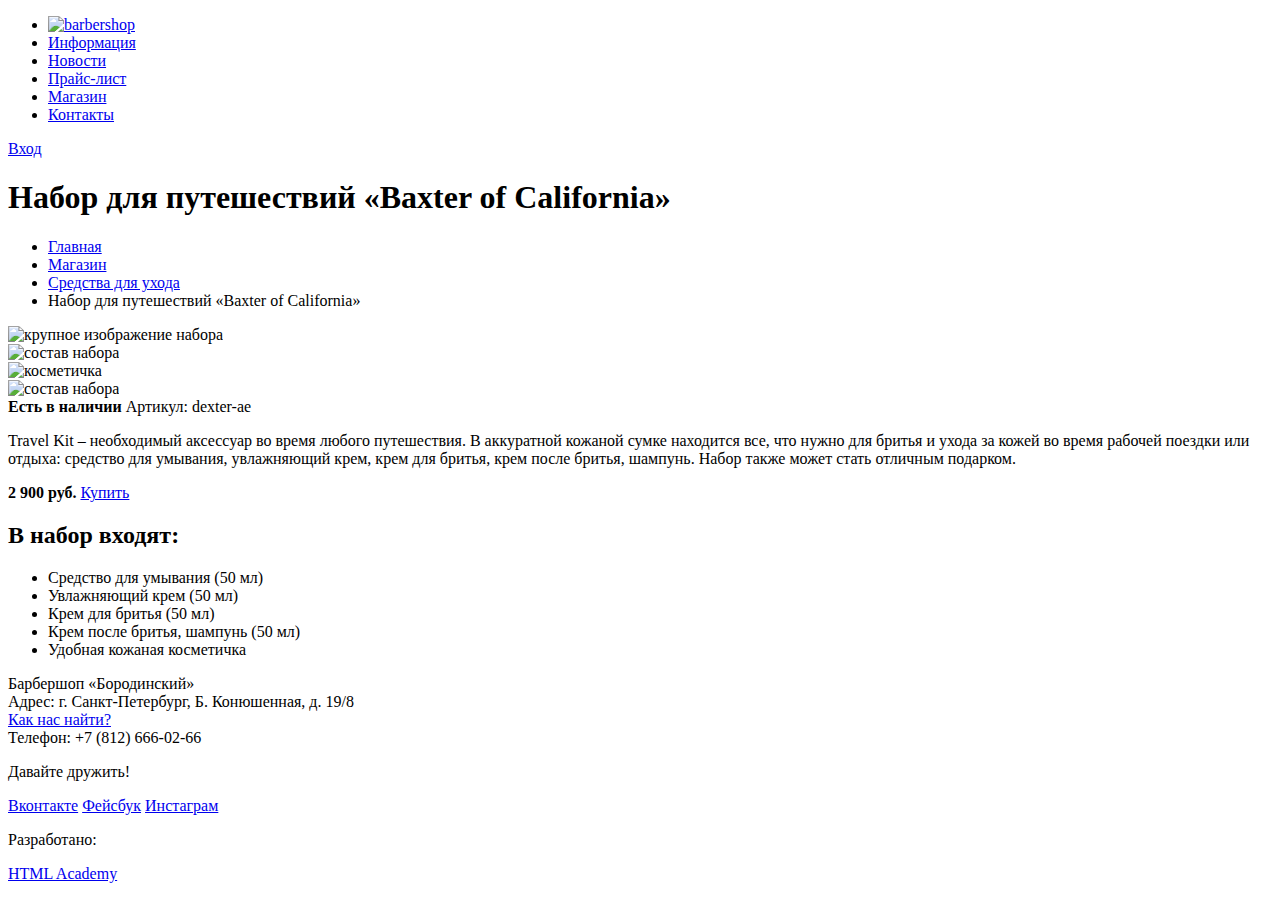
==== catalog-item.html @ d7a03f6c "разметила index, каталог и страницу товара" ====
<!DOCTYPE html>
  <html lang="ru">
    <head>
      <meta charset="utf-8">
      <title>Барбершоп «Бородинский» - Каталог</title>
    </head>
  <body>
    <header class="main-header">
      <div class="container">
        <nav class="main-navigation">
          <ul>
            <li>
              <a class="secondary-logo" href="index.html"><img src="http://placehold.it/111x24" alt="barbershop"></a>
            </li>
            <li>
              <a href="#">Информация</a>
            </li>
            <li>
              <a href="#">Новости</a>
            </li>
            <li>
              <a href="#">Прайс-лист</a>
            </li>
            <li>
              <a href="#">Магазин</a>
            </li>
            <li>
              <a href="#">Контакты</a>
            </li>
          </ul>
        </nav>
        <div class="user-block">
          <a class="login" href="#">Вход</a>
        </div>
      </div>
    </header>
    
    <main class="container">
      <h1>Набор для&nbsp;путешествий «Baxter of&nbsp;California»</h1>
      <div class="breadcrumbs">
        <ul>
          <li>
            <a href="#">Главная</a>
          </li>
          <li>
            <a href="#">Магазин</a>
          </li>
          <li>
            <a href="#">Средства для ухода</a>
          </li>
          <li>
            <span class="breadcrumbs-last-item">Набор для&nbsp;путешествий «Baxter of&nbsp;California»</span>
          </li>
        </ul>
      </div>
      <div class="products-item">
        <div class="products-item-left">
          <div class="product-image-main">
            <img src="http://placehold.it/460x498" alt="крупное изображение набора">
          </div>
          <div class="product-image">
            <img src="http://placehold.it/140x149" alt="состав набора">
          </div>
          <div class="product-image">
            <img src="http://placehold.it/140x149" alt="косметичка">
          </div>
          <div class="product-image">
            <img src="http://placehold.it/140x149" alt="состав набора">
          </div>
        </div>
        <div class="products-item-right">
          <b class="products-item-status">Есть в наличии</b>
          <span class="products-item-code">Артикул: dexter-ae</span>
          <p>Travel Kit – необходимый аксессуар во&nbsp;время любого путешествия.
          В аккуратной кожаной сумке находится все, что&nbsp;нужно для бритья&nbsp;и&nbsp;ухода за&nbsp;кожей во&nbsp;время рабочей поездки или отдыха:
          средство для&nbsp;умывания, увлажняющий крем, крем для&nbsp;бритья, крем после&nbsp;бритья, шампунь.
          Набор также может стать отличным подарком.</p>
          <b class="catalog-item-price">2&nbsp;900&nbsp;руб.</b>
          <a class="btn" href="#">Купить</a>
          <h2>В набор входят:</h2>
          <ul class="products-item-elements">
            <li>Средство для&nbsp;умывания (50&nbsp;мл)</li>
            <li>Увлажняющий крем (50&nbsp;мл)</li>
            <li>Крем для&nbsp;бритья (50&nbsp;мл)</li>
            <li>Крем после бритья, шампунь (50&nbsp;мл)</li>
            <li>Удобная кожаная косметичка</li>
          </ul>
        </div>
      </div>
    </main>
    
    <footer class="main-footer">
      <div class="container">
        <section class="footer-contacts">
          Барбершоп «Бородинский»<br>
          Адрес: г. Санкт-Петербург,&nbsp;Б. Конюшенная, д. 19/8<br>
          <a href="#">Как нас найти?</a><br>
          Телефон: +7 (812) 666-02-66
        </section>
        <section class="footer-social">
          <p>Давайте дружить!</p>
          <a class="social-btn social-btn-vk" href="#">Вконтакте</a>
          <a class="social-btn social-btn-fb" href="#">Фейсбук</a>
          <a class="social-btn social-btn-inst" href="#">Инстаграм</a>
        </section>
        <section class="footer-copyright">
          <p>Разработано:</p>
          <a class="btn" href="https://htmlacademy.ru">HTML Academy</a>
        </section>
      </div>
    </footer>
  </body>
</html>
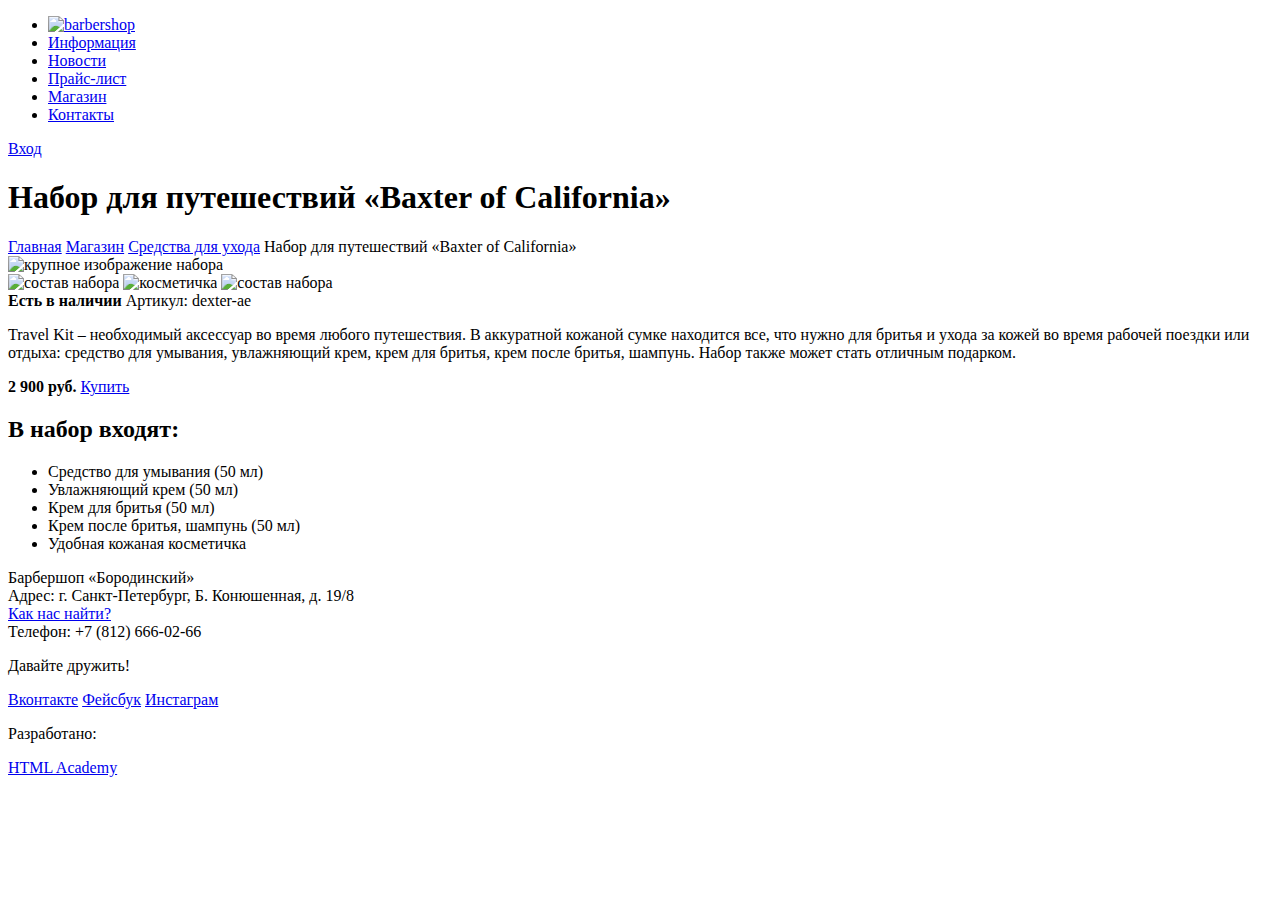
==== commit 84004245: "поправила" ====
--- a/catalog-item.html
+++ b/catalog-item.html
@@ -38,37 +38,23 @@
     <main class="container">
       <h1>Набор для&nbsp;путешествий «Baxter of&nbsp;California»</h1>
       <div class="breadcrumbs">
-        <ul>
-          <li>
-            <a href="#">Главная</a>
-          </li>
-          <li>
-            <a href="#">Магазин</a>
-          </li>
-          <li>
-            <a href="#">Средства для ухода</a>
-          </li>
-          <li>
-            <span class="breadcrumbs-last-item">Набор для&nbsp;путешествий «Baxter of&nbsp;California»</span>
-          </li>
-        </ul>
+        <a href="#">Главная</a>
+        <a href="#">Магазин</a>
+        <a href="#">Средства для ухода</a>
+        <a>Набор для&nbsp;путешествий «Baxter of&nbsp;California»</a>
       </div>
       <div class="products-item">
-        <div class="products-item-left">
+        <div class="products-item-gallery">
           <div class="product-image-main">
-            <img src="http://placehold.it/460x498" alt="крупное изображение набора">
+            <img src="http://placehold.it/460x498" width="460" height="498" alt="крупное изображение набора">
           </div>
           <div class="product-image">
-            <img src="http://placehold.it/140x149" alt="состав набора">
-          </div>
-          <div class="product-image">
-            <img src="http://placehold.it/140x149" alt="косметичка">
-          </div>
-          <div class="product-image">
-            <img src="http://placehold.it/140x149" alt="состав набора">
+            <img src="http://placehold.it/140x149" width="140" height="149" alt="состав набора">
+            <img src="http://placehold.it/140x149" width="140" height="149" alt="косметичка">
+            <img src="http://placehold.it/140x149" width="140" height="149" alt="состав набора">
           </div>
         </div>
-        <div class="products-item-right">
+        <div class="products-item-content">
           <b class="products-item-status">Есть в наличии</b>
           <span class="products-item-code">Артикул: dexter-ae</span>
           <p>Travel Kit – необходимый аксессуар во&nbsp;время любого путешествия.
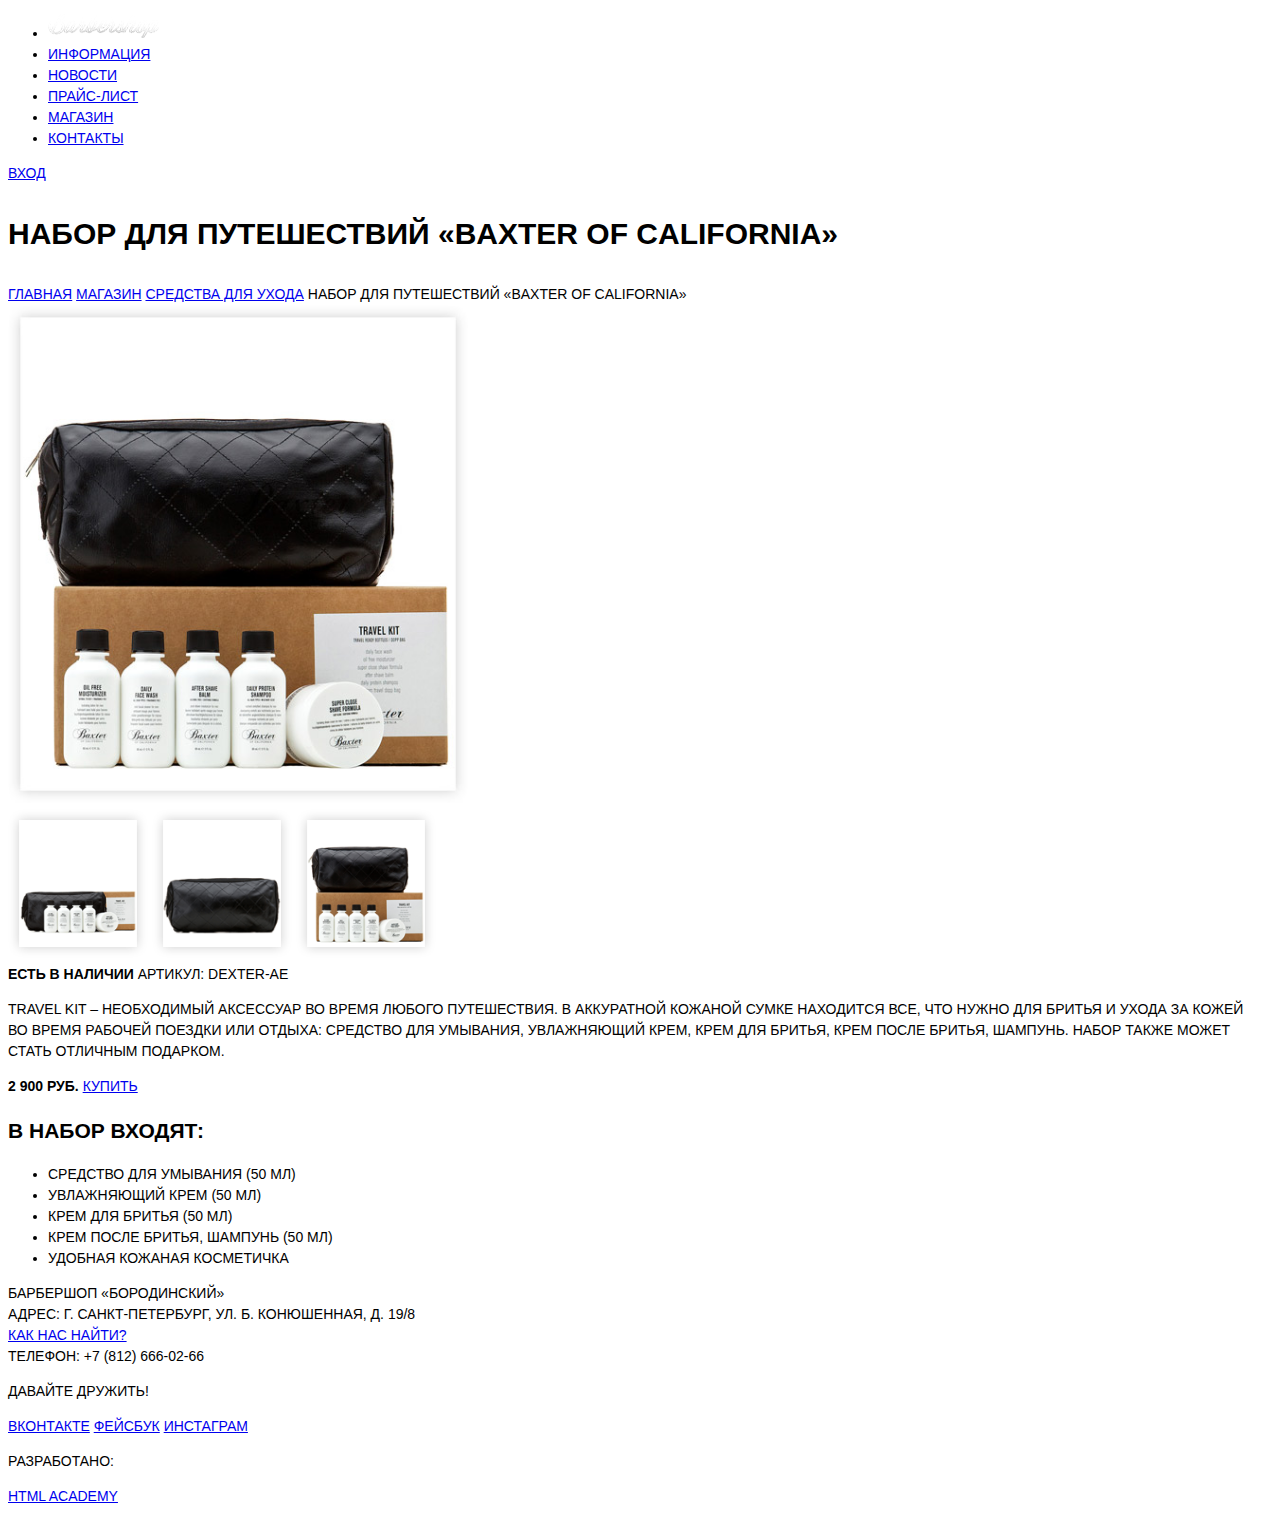
==== commit 4acc7be2: "вырезала картинки, добавила контентные в разметку, сделала несколько стилей для шрифтов" ====
--- a/catalog-item.html
+++ b/catalog-item.html
@@ -1,16 +1,17 @@
 <!DOCTYPE html>
-  <html lang="ru">
-    <head>
-      <meta charset="utf-8">
-      <title>Барбершоп «Бородинский» - Каталог</title>
-    </head>
+<html lang="ru">
+  <head>
+    <meta charset="utf-8">
+    <title>Барбершоп «Бородинский» - Каталог</title>
+    <link href="css/style.css" rel="stylesheet">
+  </head>
   <body>
     <header class="main-header">
       <div class="container">
         <nav class="main-navigation">
           <ul>
             <li>
-              <a class="secondary-logo" href="index.html"><img src="http://placehold.it/111x24" alt="barbershop"></a>
+              <a class="secondary-logo" href="index.html"><img src="img/second-logo.png" alt="barbershop"></a>
             </li>
             <li>
               <a href="#">Информация</a>
@@ -36,7 +37,7 @@
     </header>
     
     <main class="container">
-      <h1>Набор для&nbsp;путешествий «Baxter of&nbsp;California»</h1>
+      <h1 class="catalog-header">Набор для&nbsp;путешествий «Baxter of&nbsp;California»</h1>
       <div class="breadcrumbs">
         <a href="#">Главная</a>
         <a href="#">Магазин</a>
@@ -46,12 +47,12 @@
       <div class="products-item">
         <div class="products-item-gallery">
           <div class="product-image-main">
-            <img src="http://placehold.it/460x498" width="460" height="498" alt="крупное изображение набора">
+            <img src="img/travel-kit-big.jpg" width="460" height="498" alt="крупное изображение набора">
           </div>
           <div class="product-image">
-            <img src="http://placehold.it/140x149" width="140" height="149" alt="состав набора">
-            <img src="http://placehold.it/140x149" width="140" height="149" alt="косметичка">
-            <img src="http://placehold.it/140x149" width="140" height="149" alt="состав набора">
+            <img src="img/travel-kit-small1.png" width="140" height="149" alt="состав набора">
+            <img src="img/travel-kit-small2.png" width="140" height="149" alt="косметичка">
+            <img src="img/travel-kit-small3.png" width="140" height="149" alt="состав набора">
           </div>
         </div>
         <div class="products-item-content">
@@ -63,7 +64,7 @@
           Набор также может стать отличным подарком.</p>
           <b class="catalog-item-price">2&nbsp;900&nbsp;руб.</b>
           <a class="btn" href="#">Купить</a>
-          <h2>В набор входят:</h2>
+          <h2 class="elements-title">В набор входят:</h2>
           <ul class="products-item-elements">
             <li>Средство для&nbsp;умывания (50&nbsp;мл)</li>
             <li>Увлажняющий крем (50&nbsp;мл)</li>
@@ -79,7 +80,7 @@
       <div class="container">
         <section class="footer-contacts">
           Барбершоп «Бородинский»<br>
-          Адрес: г. Санкт-Петербург,&nbsp;Б. Конюшенная, д. 19/8<br>
+          Адрес: г. Санкт-Петербург, ул.&nbsp;Б. Конюшенная, д. 19/8<br>
           <a href="#">Как нас найти?</a><br>
           Телефон: +7 (812) 666-02-66
         </section>
--- a/css/style.css
+++ b/css/style.css
@@ -0,0 +1,21 @@
+body {
+  font-size: 14px;
+  line-height: 1.5;
+  font-family: "PT Sans", "Arial", sans-serif;
+  text-transform: uppercase;
+}
+
+.index-content-title {
+  font-size: 30px;
+  line-height: 2;
+}
+
+.catalog-header {
+  font-size: 30px;
+  line-height: 2;
+}
+
+.products-title {
+  font-size: 24px;
+  line-height: 30px;
+}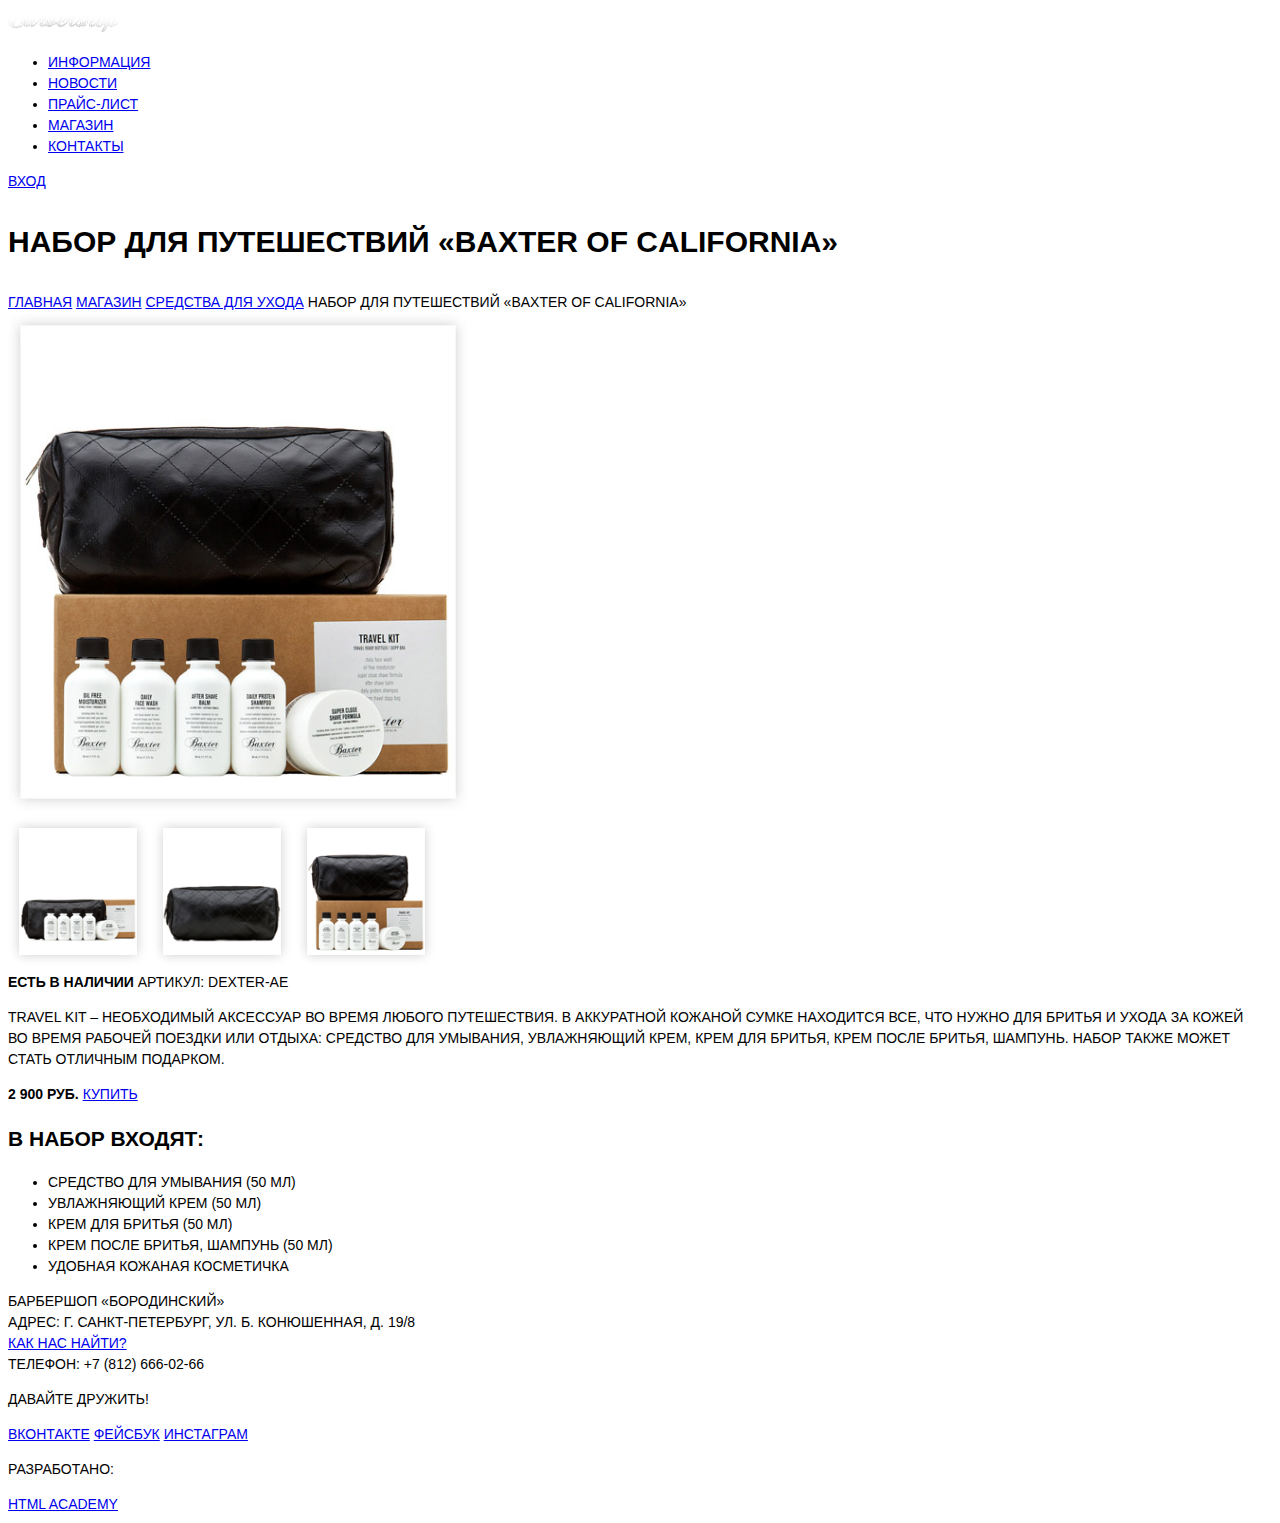
==== commit 82c2a7a4: "поправки" ====
--- a/catalog-item.html
+++ b/catalog-item.html
@@ -9,10 +9,8 @@
     <header class="main-header">
       <div class="container">
         <nav class="main-navigation">
+          <a class="second-logo" href="index.html"><img src="img/second-logo.png" width="111" height="24" alt="barbershop"></a>
           <ul>
-            <li>
-              <a class="secondary-logo" href="index.html"><img src="img/second-logo.png" alt="barbershop"></a>
-            </li>
             <li>
               <a href="#">Информация</a>
             </li>
--- a/css/style.css
+++ b/css/style.css
@@ -15,7 +15,7 @@
   line-height: 2;
 }
 
-.products-title {
+.products-filter-title {
   font-size: 24px;
   line-height: 30px;
-}+}
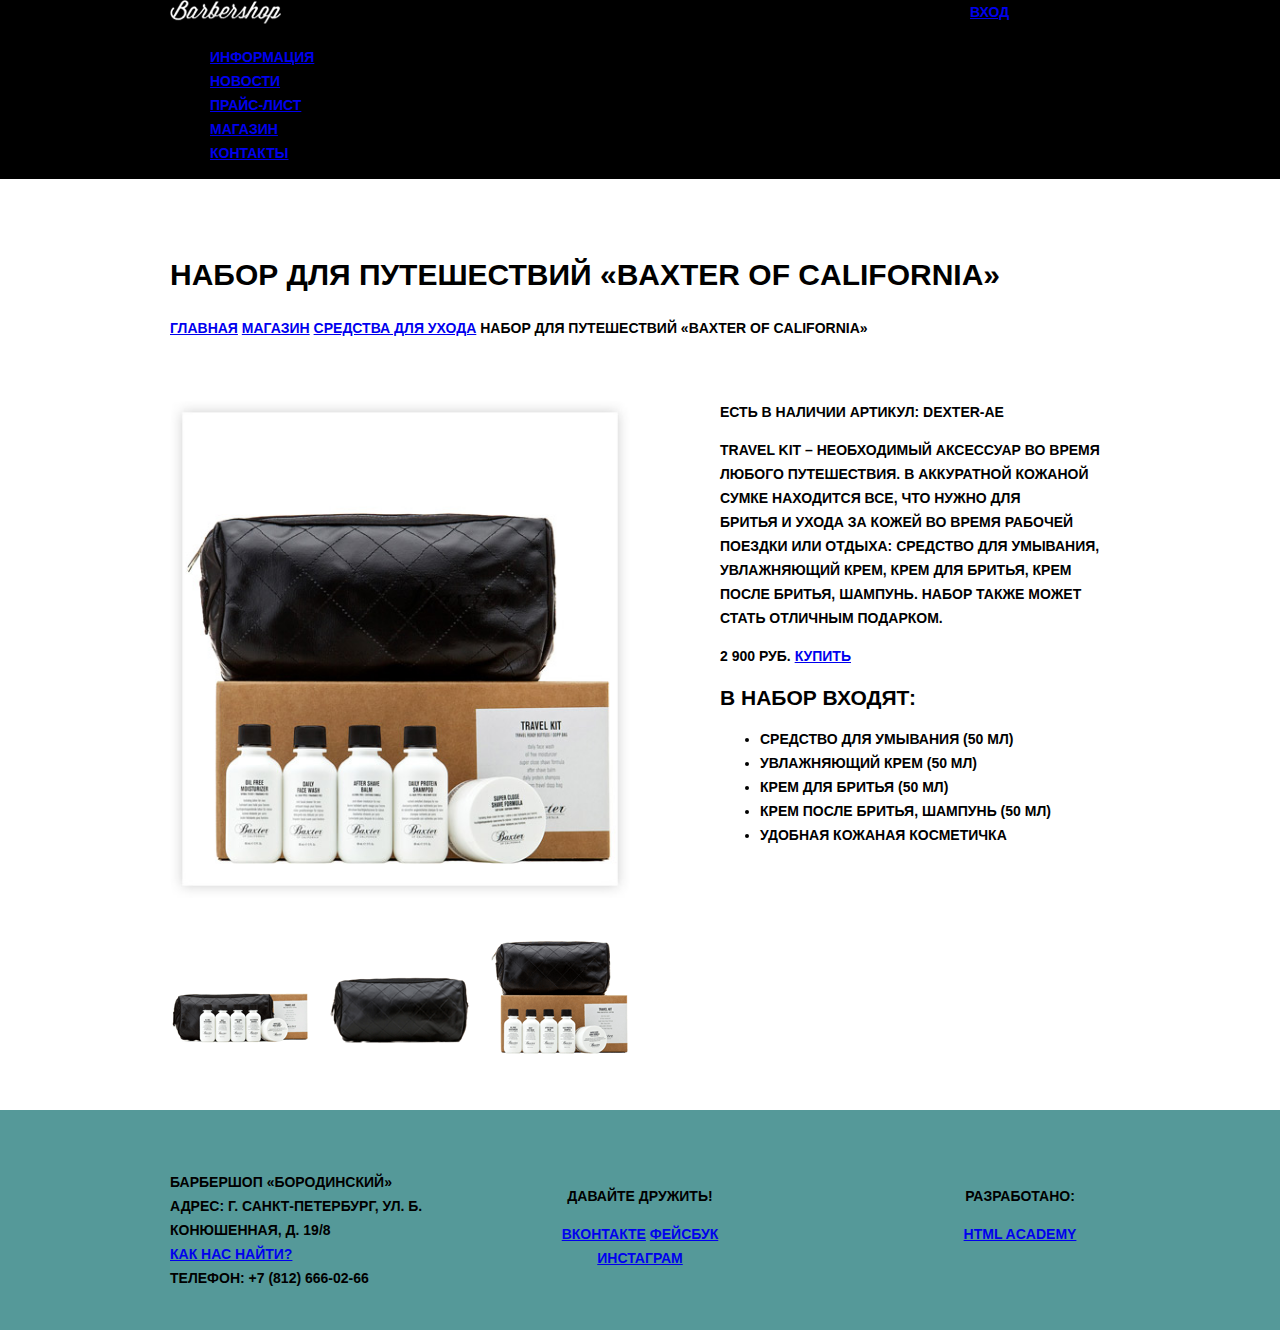
==== commit fb404ab2: "Сделала сетку, кое-где добавила временный цвет фону, потом уберу" ====
--- a/catalog-item.html
+++ b/catalog-item.html
@@ -6,8 +6,8 @@
     <link href="css/style.css" rel="stylesheet">
   </head>
   <body>
-    <header class="main-header">
-      <div class="container">
+    <header class="main-header catalog-header">
+      <div class="container clearfix">
         <nav class="main-navigation">
           <a class="second-logo" href="index.html"><img src="img/second-logo.png" width="111" height="24" alt="barbershop"></a>
           <ul>
@@ -34,48 +34,50 @@
       </div>
     </header>
     
-    <main class="container">
-      <h1 class="catalog-header">Набор для&nbsp;путешествий «Baxter of&nbsp;California»</h1>
-      <div class="breadcrumbs">
-        <a href="#">Главная</a>
-        <a href="#">Магазин</a>
-        <a href="#">Средства для ухода</a>
-        <a>Набор для&nbsp;путешествий «Baxter of&nbsp;California»</a>
-      </div>
-      <div class="products-item">
-        <div class="products-item-gallery">
-          <div class="product-image-main">
-            <img src="img/travel-kit-big.jpg" width="460" height="498" alt="крупное изображение набора">
+    <main class="main-catalog">
+      <div class="container">
+        <h1 class="catalog-main-title">Набор для&nbsp;путешествий «Baxter of&nbsp;California»</h1>
+        <div class="breadcrumbs">
+          <a href="#">Главная</a>
+          <a href="#">Магазин</a>
+          <a href="#">Средства для ухода</a>
+          <a>Набор для&nbsp;путешествий «Baxter of&nbsp;California»</a>
+        </div>
+        <div class="products-item clearfix">
+          <div class="products-item-gallery">
+            <div class="product-image-main">
+              <img src="img/travel-kit-big.jpg" width="460" height="498" alt="крупное изображение набора">
+            </div>
+            <div class="product-image">
+              <img src="img/travel-kit-small1.png" width="140" height="149" alt="состав набора">
+              <img src="img/travel-kit-small2.png" width="140" height="149" alt="косметичка">
+              <img src="img/travel-kit-small3.png" width="140" height="149" alt="состав набора">
+            </div>
           </div>
-          <div class="product-image">
-            <img src="img/travel-kit-small1.png" width="140" height="149" alt="состав набора">
-            <img src="img/travel-kit-small2.png" width="140" height="149" alt="косметичка">
-            <img src="img/travel-kit-small3.png" width="140" height="149" alt="состав набора">
+          <div class="products-item-content">
+            <b class="products-item-status">Есть в наличии</b>
+            <span class="products-item-code">Артикул: dexter-ae</span>
+            <p>Travel Kit – необходимый аксессуар во&nbsp;время любого путешествия.
+            В аккуратной кожаной сумке находится все, что&nbsp;нужно для бритья&nbsp;и&nbsp;ухода за&nbsp;кожей во&nbsp;время рабочей поездки или отдыха:
+            средство для&nbsp;умывания, увлажняющий крем, крем для&nbsp;бритья, крем после&nbsp;бритья, шампунь.
+            Набор также может стать отличным подарком.</p>
+            <b class="catalog-item-price">2&nbsp;900&nbsp;руб.</b>
+            <a class="btn" href="#">Купить</a>
+            <h2 class="elements-title">В набор входят:</h2>
+            <ul class="products-item-elements">
+              <li>Средство для&nbsp;умывания (50&nbsp;мл)</li>
+              <li>Увлажняющий крем (50&nbsp;мл)</li>
+              <li>Крем для&nbsp;бритья (50&nbsp;мл)</li>
+              <li>Крем после бритья, шампунь (50&nbsp;мл)</li>
+              <li>Удобная кожаная косметичка</li>
+            </ul>
           </div>
-        </div>
-        <div class="products-item-content">
-          <b class="products-item-status">Есть в наличии</b>
-          <span class="products-item-code">Артикул: dexter-ae</span>
-          <p>Travel Kit – необходимый аксессуар во&nbsp;время любого путешествия.
-          В аккуратной кожаной сумке находится все, что&nbsp;нужно для бритья&nbsp;и&nbsp;ухода за&nbsp;кожей во&nbsp;время рабочей поездки или отдыха:
-          средство для&nbsp;умывания, увлажняющий крем, крем для&nbsp;бритья, крем после&nbsp;бритья, шампунь.
-          Набор также может стать отличным подарком.</p>
-          <b class="catalog-item-price">2&nbsp;900&nbsp;руб.</b>
-          <a class="btn" href="#">Купить</a>
-          <h2 class="elements-title">В набор входят:</h2>
-          <ul class="products-item-elements">
-            <li>Средство для&nbsp;умывания (50&nbsp;мл)</li>
-            <li>Увлажняющий крем (50&nbsp;мл)</li>
-            <li>Крем для&nbsp;бритья (50&nbsp;мл)</li>
-            <li>Крем после бритья, шампунь (50&nbsp;мл)</li>
-            <li>Удобная кожаная косметичка</li>
-          </ul>
         </div>
       </div>
     </main>
     
-    <footer class="main-footer">
-      <div class="container">
+    <footer class="main-footer catalog-footer">
+      <div class="container clearfix">
         <section class="footer-contacts">
           Барбершоп «Бородинский»<br>
           Адрес: г. Санкт-Петербург, ул.&nbsp;Б. Конюшенная, д. 19/8<br>
--- a/css/style.css
+++ b/css/style.css
@@ -1,8 +1,31 @@
+html,
 body {
-  font-size: 14px;
-  line-height: 1.5;
+  min-width: 1122px;
+  margin: 0;
+  padding: 0;
+}
+
+body {
+  font-weight: bold;
+  font-stretch: semi-condensed;
+  font-size: 14px;
+  line-height: 24px;
   font-family: "PT Sans", "Arial", sans-serif;
   text-transform: uppercase;
+  
+  background-color: #559999;  /*УБРАТЬ!!!*/
+}
+
+.clearfix::after {
+  content: "";
+
+  display: table;
+  clear: both;
+}
+
+.btn {
+  font-size: 14px;
+  line-height: 18px;
 }
 
 .index-content-title {
@@ -10,12 +33,202 @@
   line-height: 2;
 }
 
-.catalog-header {
+.catalog-main-title {
   font-size: 30px;
-  line-height: 2;
+  line-height: 42px;
 }
 
 .products-filter-title {
   font-size: 24px;
   line-height: 30px;
 }
+
+.container {
+  width: 940px;
+  margin: 0 auto;
+  padding: 0 10px;
+}
+
+.main-header {
+  margin-bottom: 60px;
+}
+
+.main-navigation {
+  float: left;
+  width: 780px;
+}
+
+.user-block {
+  float: right;
+  width: 140px;
+}
+
+.index-logo {
+  width: 368px;
+  height: 204px;
+  margin: 0 auto;
+  margin-bottom: 25px;
+}
+
+.features {
+  margin-bottom: 80px;
+}
+
+.features-item {
+  float: left;
+  width: 300px;
+  margin-right: 20px;
+  
+  text-align: center;
+}
+
+.features-item:last-child {
+  margin-right: 0;
+}
+
+.feature-name {
+  font-size: 30px;
+  line-height: 42px;
+  font-family: "PT Sans", "Arial", sans-serif;
+  text-transform: uppercase;
+  color: white;
+}
+
+.features-item p {
+  font-size: 14px;
+  line-height: 24px;
+  font-family: "PT Sans", "Arial", sans-serif;
+  text-transform: uppercase;
+  color: white;
+}
+
+.index-content {
+  margin-bottom: 35px;
+  padding: 50px 80px;
+  
+  background-color: white;
+}
+
+.index-content-left {
+  float: left;
+  width: 380px;
+}
+
+.index-content-right {
+  float: right;
+  width: 300px;
+}
+
+.main-footer {
+  margin-top: 65px;
+  padding-top: 60px;
+  padding-bottom: 40px;
+}
+
+.footer-contacts {
+  float: left;
+  width: 320px;
+  margin-right: 60px;
+}
+
+.footer-social {
+  float: left;
+  width: 180px;
+  
+  text-align: center;
+}
+
+.footer-copyright {
+  float: right;
+  width: 180px;
+  
+  text-align: center;
+}
+
+/*catalog.html*/
+
+.catalog-header {
+  margin-bottom: 0;
+  background-color: black;
+}
+
+.main-catalog {
+  background-color: white;
+  padding-top: 55px;
+  padding-bottom: 39px;
+}
+
+.breadcrumbs {
+  margin-bottom: 60px;
+}
+
+.filters-form {
+  float: left;
+  width: 220px;
+}
+
+.catalog {
+  float: right;
+  width: 710px;
+  padding-left: 10px;
+  
+  font-size: 0;
+}
+
+.catalog-item {
+  display: inline-block;
+  width: 220px;
+  margin-right: 20px;
+  
+  vertical-align: top;
+}
+
+.catalog-item:nth-child(3n) {
+  margin-right: 0;
+}
+
+.product-title {
+  font-size: 14px;
+  line-height: 18px;
+}
+
+.item-category {
+  text-transform: none;
+}
+
+.catalog-item-price {
+  font-size: 14px;
+  line-height: 18px;
+}
+
+.catalog-footer {
+  margin-top: 0;
+}
+
+.products-item-gallery {
+  float: left;
+  width: 480px;
+  margin-right: 70px;
+}
+
+.products-item-content {
+  float: right;
+  width: 390px;
+}
+
+.products-item-gallery {
+  width: 460px;
+  
+  font-size: 0;
+}
+
+.product-image img {
+  display: inline-block;
+  width: 140px;
+  height: 149px;
+  margin-right: 20px;
+}
+
+.product-image img:last-child {
+  margin-right: 0px;
+}